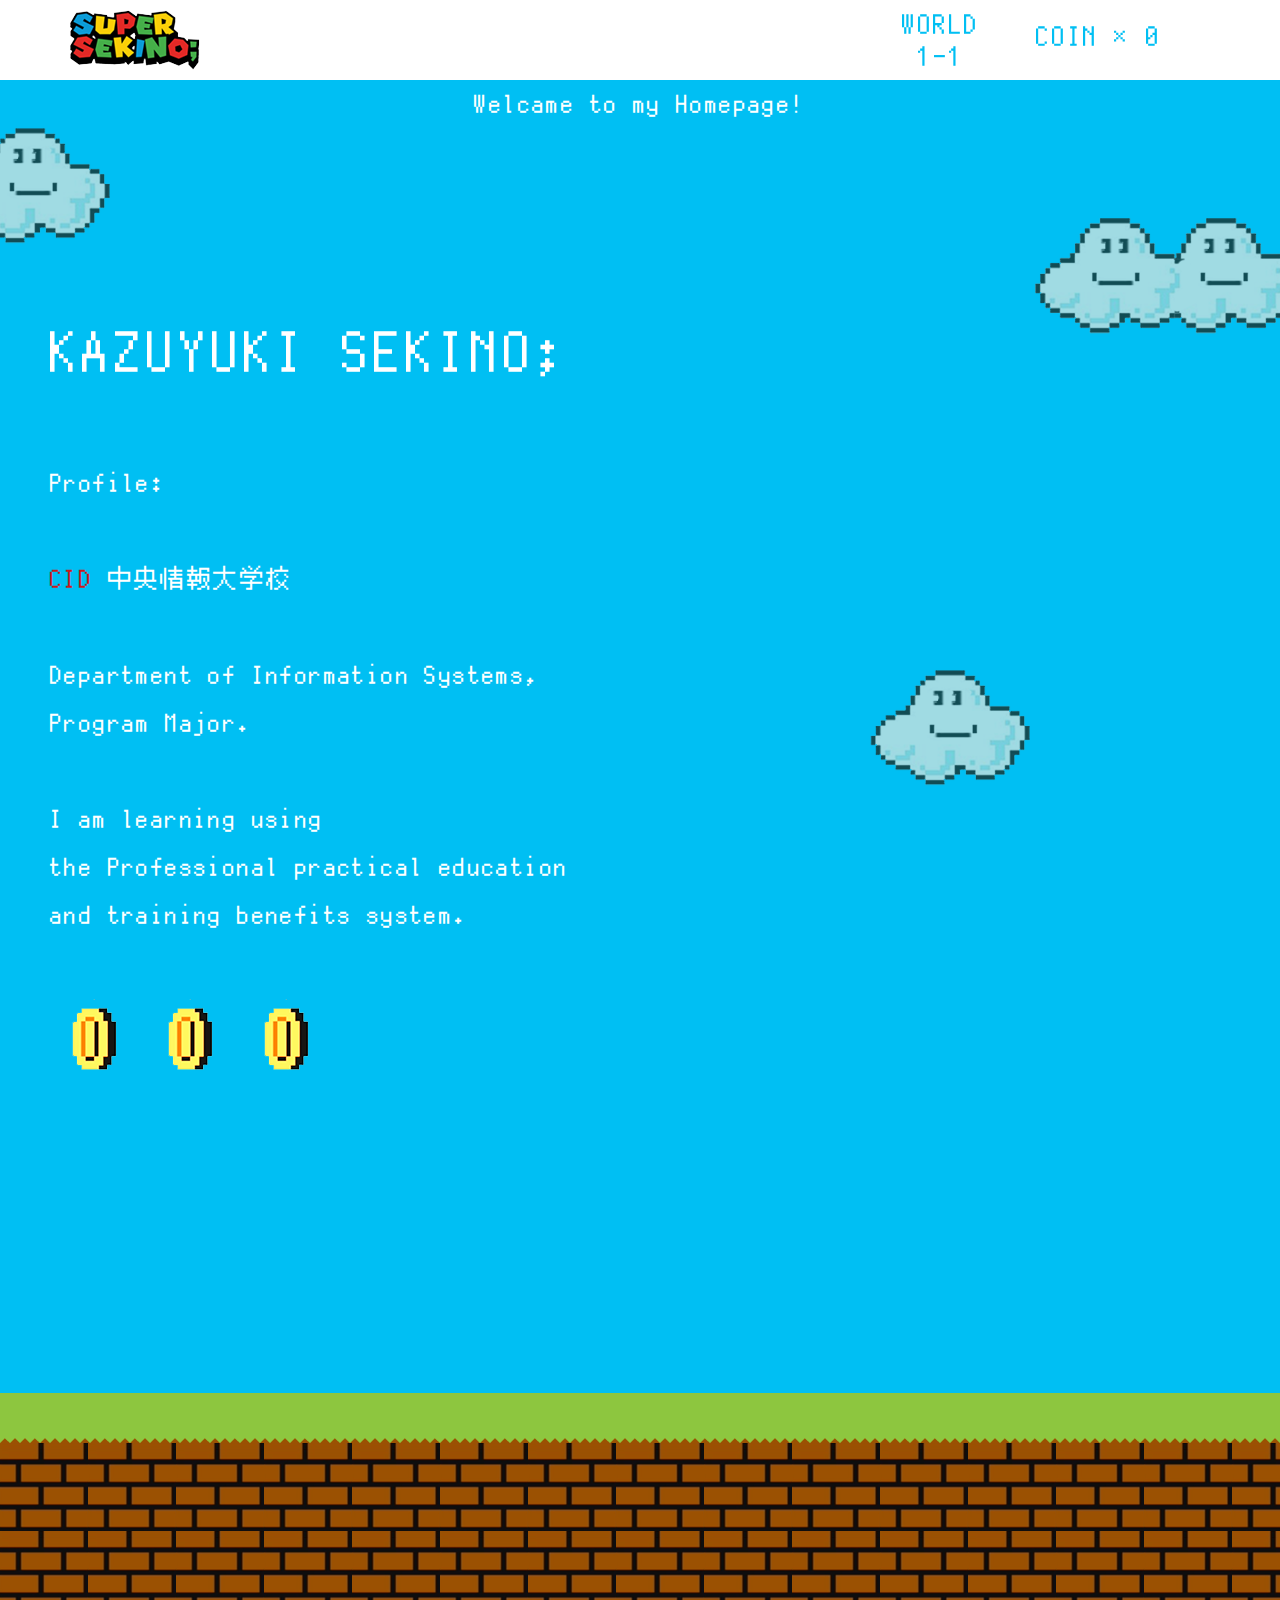
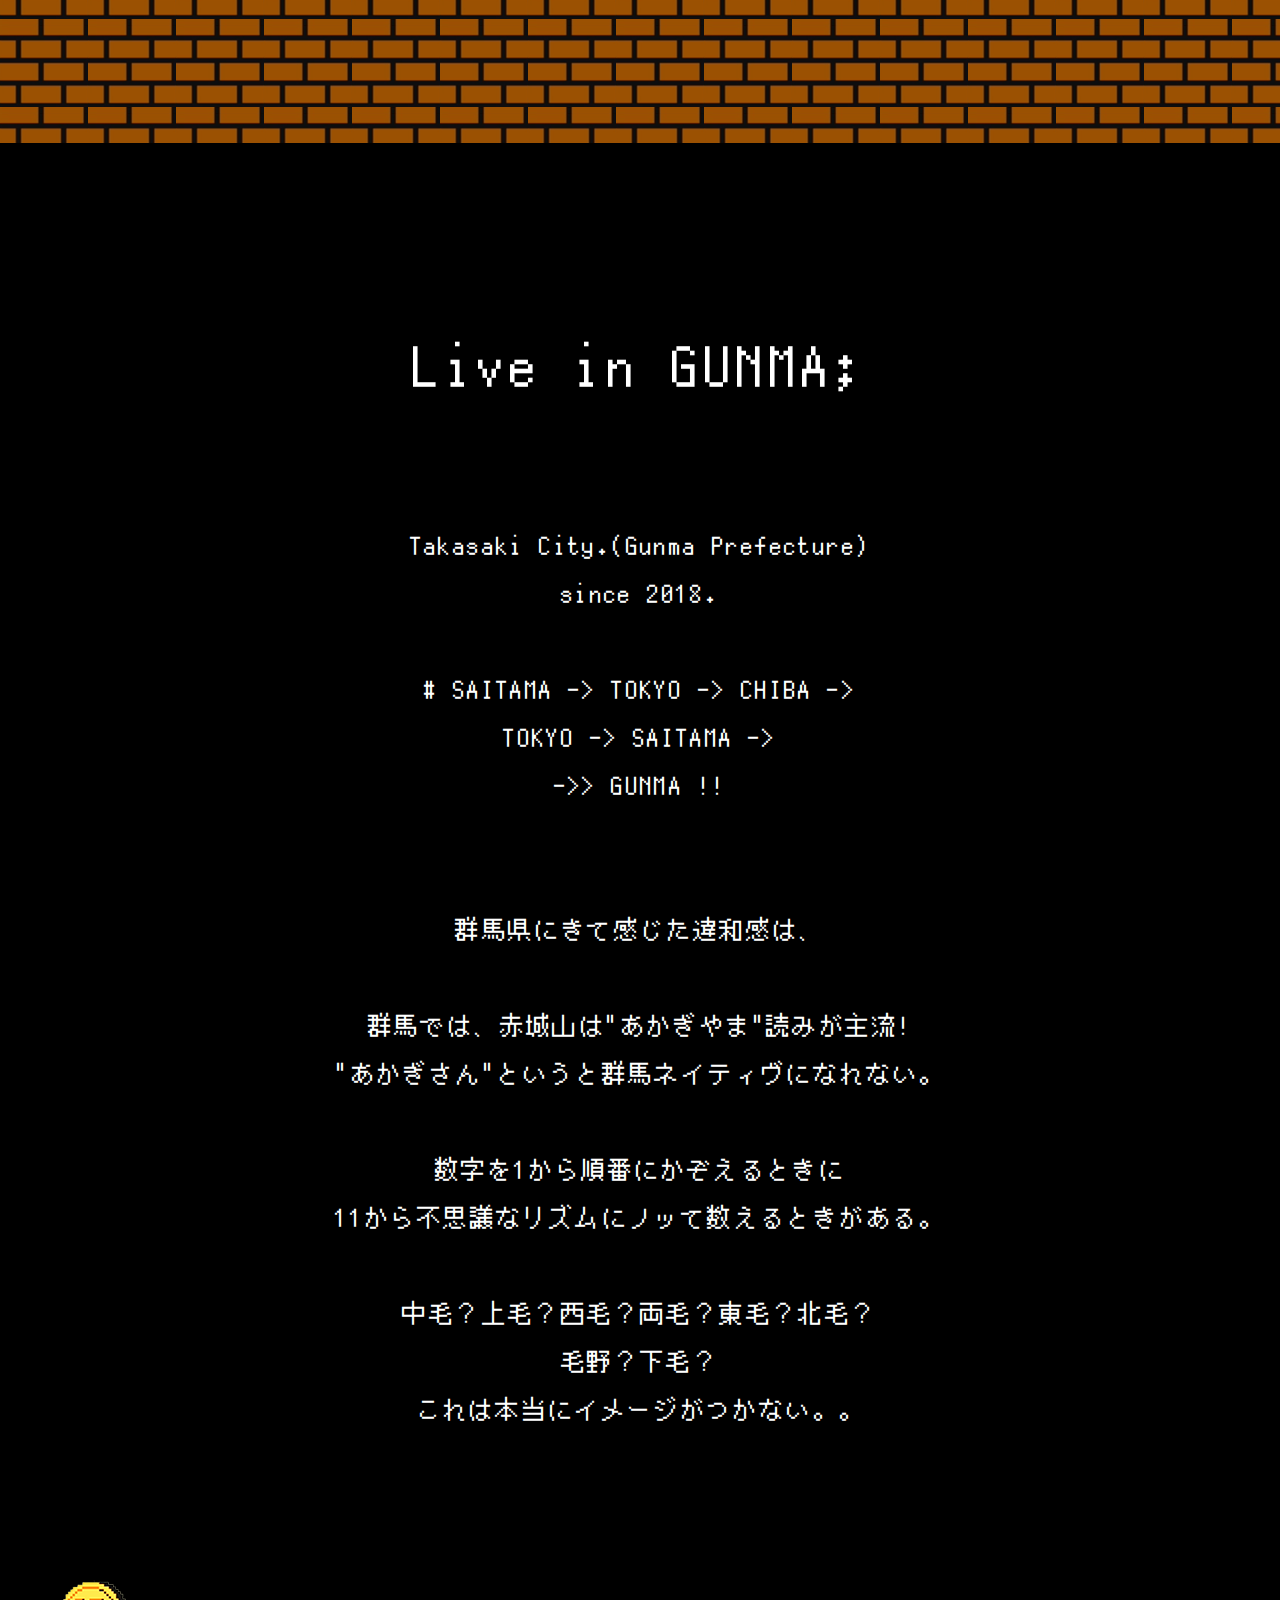
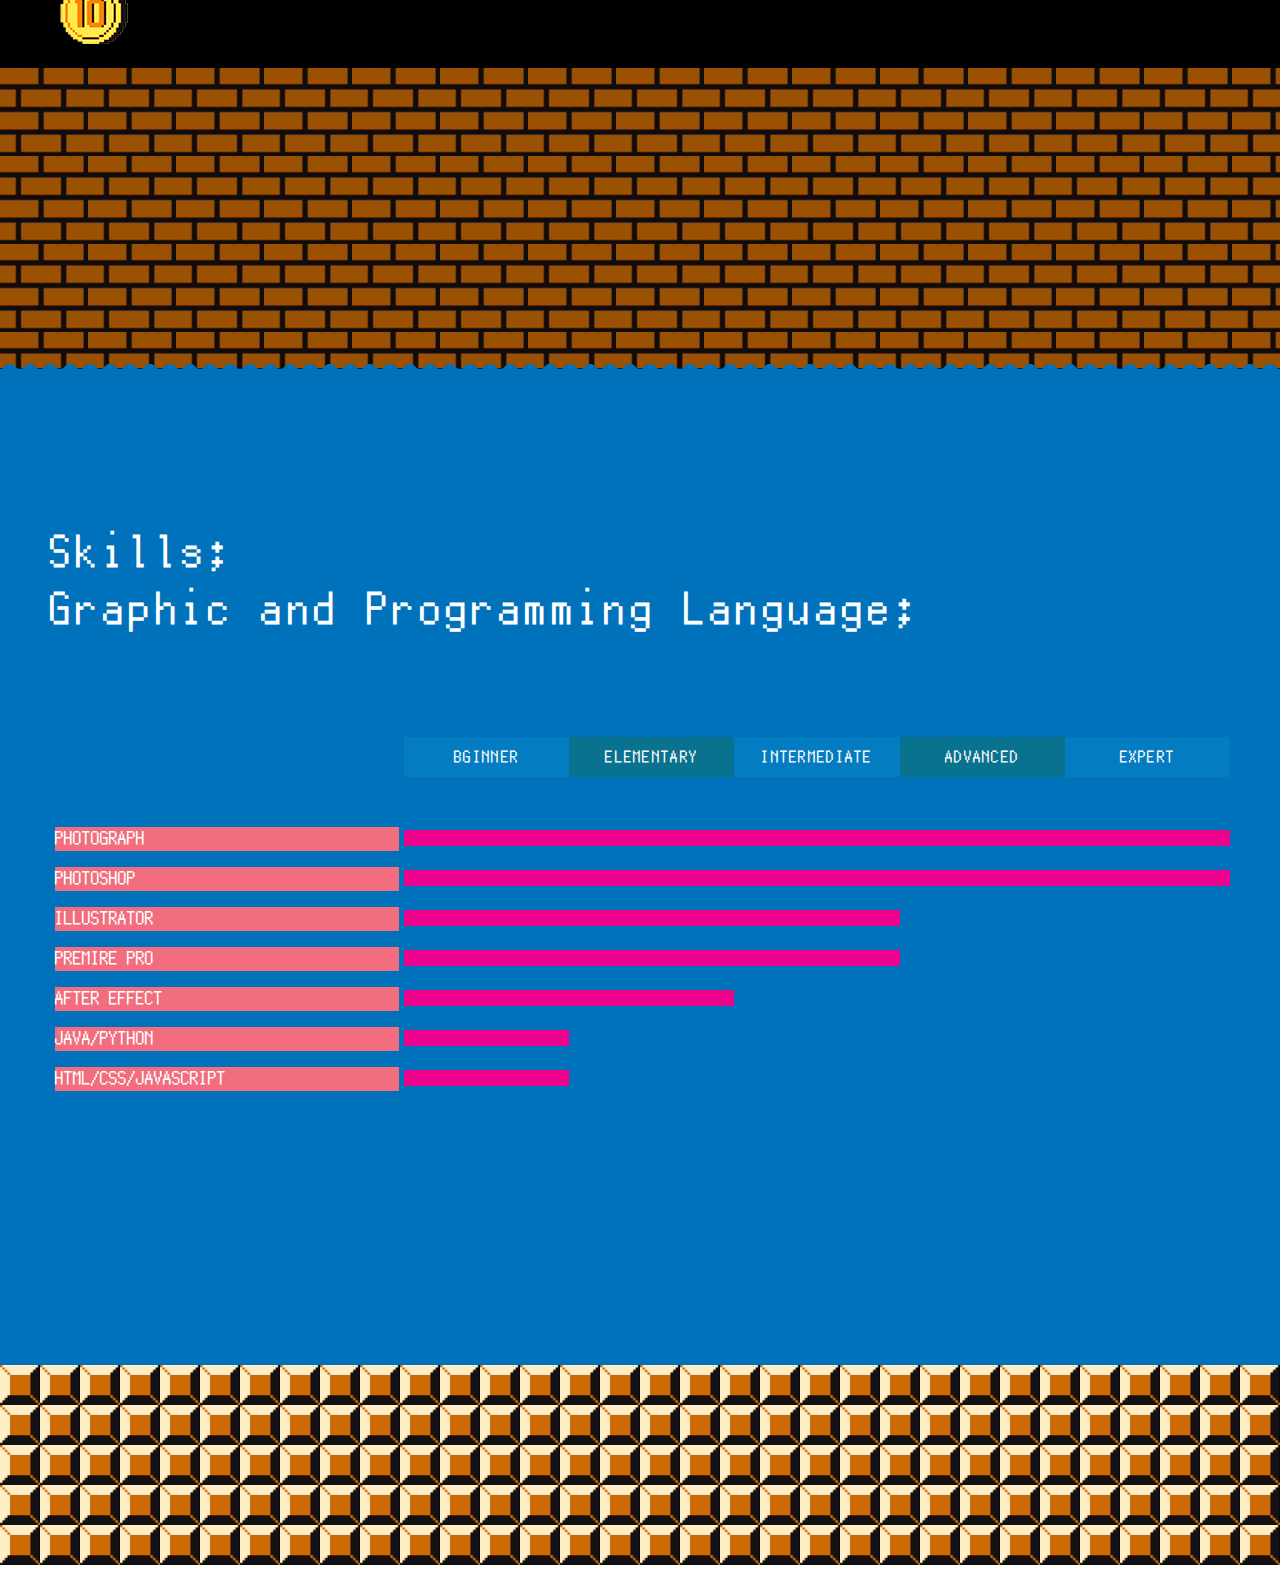
==== cidweb/info.html @ f89f5547 "Add files via upload" ====
<!DOCTYPE html>
<html lang="ja">
<head>
    <meta charset="UTF-8">
    <!--レスポンシブ用-->
    <meta name="viewport" content="width=device-width,minimum-scale=1,initial-scale=0">
    <!--css読込-->
    <link rel="stylesheet" href="css/miniReset.css">
    <link rel="stylesheet" href="css/top_style.css">
    <!--js読込-->
    <script src="js/main.js"></script>
    <title>自己紹介ページ</title>
</head>
<script>
    
</script>

<body>
    <!--全体を囲う箱divをつくる ここでは包むのでwrapperというidにしてる-->
    <div id="wrapper">
        <header>
            <div id="head_logo">
                <img src="img/logo.png" alt="ヘッダーロゴ" width="130" height="60">
                <div class="status">
                    <div id="world"><p>WORLD</p></div>
                    <div id="coin"><p>COIN ×</p></div>
                    <textarea readonly id="world_text">1-1</textarea>
                    <textarea readonly id="coin_text">0</textarea>
                </div>
            </div>
        </header>
        <!--top-->
        <section id="top_view" onpointerover="worldMove1()">
            <div class="main_width" >
                <p id="welcame">Welcame to my Homepage!</p>
                <div class="kumo">
                    <img id="kumo" src="img/kumo1.png" width="160" height="116" >
                    <img id="kumo2" src="img/kumo2.png" width="265" height="116" >
                    <img id="kumo1" src="img/kumo1.png" width="160" height="116" >
                </div>
                <div class="section_title">
                    <h2>KAZUYUKI SEKINO;</h2>
                </div>
                <p>Profile:<br><br>
                    <span>CID</span> 中央情報大学校<br><br>
                    Department of Information Systems,<br>
                    Program Major.<br><br>
                        
                    I am learning using<br>
                    the Professional practical education<br>
                    and training benefits system.<br>
                </p>
                <div id="top_view_items">
                    <img id="coin_img1" class="coin_img" src="img/coin.png" width="88" height="88" 
                    onclick="countCoin() ; hiddenCoin(this.id)" >
                    <img id="coin_img2" class="coin_img" src="img/coin.png" width="88" height="88" 
                    onclick="countCoin() ; hiddenCoin(this.id)" >
                    <img id="coin_img3" class="coin_img" src="img/coin.png" width="88" height="88" 
                    onclick="countCoin() ; hiddenCoin(this.id)" >
                </div>
                <!--test用
                <img src="img/coin.png" onpointerover="worldMove()" >
                <img id="coinImg1" src="img/coin.png" width="88" height="88" onclick="countCoin() ; hiddenCoin(this.id)" >
                <img id="coinImg2" src="img/coin.png" width="88" height="88" onclick="countCoin() ; hiddenCoin(this.id)" >
                <img id="coinImg10" src="img/coin10.png" width="88" height="88" onclick="countCoin10() ; hiddenCoin(this.id)" >
                -->
            </div>
        </section>
        <section id="live_in_Gunma" onpointerover="worldMove2()">
            <div class="green"></div>
            <div class="renga"></div>
            <div class="main_width" >
                <div class="section_title">
                    <h2>Live in GUNMA;</h2>
                </div>
                <p><br>Takasaki City.(Gunma Prefecture)<br>
                    since 2018.<br>
                    <br>
                    # SAITAMA -> TOKYO -> CHIBA -><br>
                    TOKYO -> SAITAMA -><br>
                    ->> GUNMA !! <br>
                    <br>
                    <br>
                    群馬県にきて感じた違和感は、<br>
                    <br>
                    群馬では、赤城山は"あかぎやま"読みが主流! <br>
                    "あかぎさん"というと群馬ネイティヴになれない。<br>
                    <br>
                    数字を1から順番にかぞえるときに<br>
                    11から不思議なリズムにノッて数えるときがある。<br>
                    <br>
                    中毛？上毛？西毛？両毛？東毛？北毛？<br>
                    毛野？下毛？<br>
                    これは本当にイメージがつかない。。<br>
                </p>
                <img id="coin_img4" class="coin_img" src="img/coin10.png" width="88" height="88" 
                onclick="countCoin10() ; hiddenCoin(this.id)" >

            </div><!--main_width-->
            <div class="renga"></div>
            <div class="wave"></div>
        </section><!--live_in_Gunma-->
            

        <section id="skills" onpointerover="worldMove3()">
            <div class="main_width">
                <div class="section_title">
                    <h2>Skills;<br>
                        Graphic and Programming Language;</h2>
                </div>
                <div class="levels">
                    <div></div>
                    <div class="odd_bg">BGINNER</div>
                    <div class="even_bg">ELEMENTARY</div>
                    <div class="odd_bg">INTERMEDIATE</div>
                    <div class="even_bg">ADVANCED</div>
                    <div class="odd_bg">EXPERT</div>
                </div> 
                <div class="level_bars level_bars_first">
                    <div><p>PHOTOGRAPH</p></div>
                    <div class="ph bc"></div>
                </div>
                <div class="level_bars">
                    <div><p>PHOTOSHOP</p></div>
                    <div class="ps bc"></div>
                </div>
                <div class="level_bars">
                    <div><p>ILLUSTRATOR</p></div>
                    <div class="ai bc"></div>
                </div>
                <div class="level_bars">
                    <div><p>PREMIRE PRO</p></div>
                    <div class="pr bc"></div>
                </div>
                <div class="level_bars">
                    <div><p>AFTER EFFECT</p></div>
                    <div class="ae bc"></div>
                </div>
                <div class="level_bars">
                    <div><p>JAVA/PYTHON</p></div>
                    <div class="jp bc"></div>
                </div>
                <div class="level_bars level_bars_last">
                    <div class="hcj_text" ><p>HTML/CSS/JAVASCRIPT</p></div>
                    <div class="hcj bc"></div>
                </div>
            </div><!--main_width-->
        </section><!--skills-->
        <div class="block"></div>
    </div>
</body>
</html>
---- cidweb/css/miniReset.css ----
@charset "UTF-8";
/* ----------------------------------
    reset css mini 最低限ver
----------------------------------- */
*:where(:not(iframe, canvas, img, svg, video):not(svg *)) {
    all: unset;
    display: revert;
    }
  * {
    -webkit-box-sizing: border-box;
    box-sizing: border-box;
    }
    *::before,
    *::after { 
      -webkit-box-sizing: border-box;
      box-sizing: border-box;
      font-size: 16px;
    }
    body,h1,h2,h3,h4,h5 {
      /*太さノーマル*/
      font-weight: normal;
    }
    body {
      color: #ffffff;
      background-color: #ffffff;
      /*左から優先 英数字のみなら””は不要 半角スペースや日本語有りは””が必要*/
      font-family: dotFont,"游ゴシック体", YuGothic, "游ゴシック", "Yu Gothic", "メイリオ", sans-serif;
      /*行間 縦の隙間*/
      line-height: 1.3;
      /*デフォルトにしたいフォントサイズ*/
      font-size: 16px;
      
    }
    ol, ul {
      /*リストの点を消す*/
      list-style: none;
    }
    img {
      /*画面幅に対する100％*/
      max-width: 100%;
      /*高さは自動オート設定*/
      height: auto; 
    }
    table {
      border-collapse: collapse;
    }
    a{
      cursor: pointer;
    }
    
    input[type=text],
    input[type=tel],
    input[type=email],
    input[type=esubmit],
    select,
    textarea {
      padding: 0;
      border: none;
      border-radius: 0;
      outline: none;
      background: none;
    }
---- cidweb/css/top_style.css ----
@charset "UTF-8";
/* ----------------------------------
    font
----------------------------------- */
@font-face {
    font-family: "dotFont";
    src:url("../font/PixelMplus12-Regular.woff2") format("woff2")
    }
    * {
    font-family: "dotFont";
    }
/* ----------------------------------
----------------------------------- */
#wrapper {
    overflow: hidden;
}
.main_width {
    /*max-widthで最大*/
    max-width: 1300px;
    /*左右自動で余白*/
    margin-left: auto;
    margin-right: auto;
    padding-left: 50px;
    padding-right: 50px;
}
/* ----------------------------------
    header
----------------------------------- */
header {
    position: fixed;
    height: 80px;
    width: 100%;
    top: 0;
    left: 0;
    z-index: 9997;
    background: #fff;
}
header #head_logo {
    padding: 0 70px;
    height: 100%;
    display: flex;
    align-items: center;
}
.status {
    color: #00bff3;
    font-size: 26px;
    letter-spacing: 0.1em;
    z-index: 9998;
}
#world {
    position: fixed;
    top: 8px;
    right: 300px;
}
#coin {
    position: fixed;
    top: 20px;
    right: 150px;

} 
#world_text {
    position: fixed;
    width: 62px;
    top: 40px;
    right: 300px;

}
#coin_text {
    position: fixed;
    width: 54px;
    top: 20px;
    right: 80px;
}

/* ----------------------------------
    セクションタイトル共通
----------------------------------- */
.section_title h2 {
    padding-top: 3.5em;
    font-size: 54px;
    letter-spacing: 0.1em;
}

/* ----------------------------------
    top_view
----------------------------------- */

#top_view {
    position: relative;
    margin-top: 80px;
    background: #00bff3;
  }
#top_view .main_width {
    position: relative;
    color: #fff;
    background: #00bff3;
    padding-top: 0px;
    padding-bottom: 300px;
}
#top_view .main_width #welcame {
    text-align: center;
}
#top_view .main_width .kumo #kumo {
    position:absolute;
    margin-top: 0;
    left: -50px;
}
#top_view .main_width .kumo #kumo2 {
    position: absolute;
    margin-top: 90px;
    right: -20px;
}
#top_view .main_width .kumo #kumo1 {
    position: absolute;
    margin-top: 542px;
    right: 250px;
}
#top_view .main_width p {
    margin-top: 3em;
    font-size: 24px;
    line-height: 2em;
    letter-spacing: 0.1em;
}
#top_view .main_width p span{
    color: #c9191a;
}
#top_view_items {
    padding-top: 60px;
}

/* ----------------------------------
    live in Gunma
----------------------------------- */
#live_in_Gunma {
    background: #000;
}

.green {
    width:100%;
    height: 50px;
    background-color: #9b5102;
    background-image: url("../img/green.png");
}
.renga {
    width:100%;
    height: 300px;
    background-image: url("../img/block_88_88.png");
}
#live_in_Gunma .main_width h2 {
    text-align: center;
}
#live_in_Gunma .main_width p {
    margin-top: 3em;
    font-size: 24px;
    line-height: 2em;
    letter-spacing: 0.1em;
    text-align: center;
    padding-bottom: 140px;
}

.wave {
    position: relative;
    top: -4px;
    width:100%;
    height: 6px;
    background-image: url("../img/sea-wave.png");
    margin-bottom: 0;
}
/* ----------------------------------
    Skills
----------------------------------- */
#skills {
    margin-top: -5px;
    background: #0072bc;
    height: 1000px;
}
#skills .main_width h2 {
    font-size: 44px;
    margin-bottom: 100px;
    
}

.levels {
    width: 100%;
    display: flex;
    margin-bottom: 40px;
    height: 40px;
}
.levels div:nth-child(1) {
    width: 30%;
    background: none;
}
.levels div {
    width: calc(70% / 5);
    /* background: #FFDBDB; */
    font-size: 18px;
}
.levels .odd_bg {
    background: #047cc2;
    display: flex;
    font-size: 16px;
    align-items: center;
    justify-content: center;
    height: 100%;
    letter-spacing: 0.08em;
}
.levels .even_bg {
    background: #09728f;
    display: flex;
    font-size: 16px;
    align-items: center;
    justify-content: center;
    height: 100%;
    letter-spacing: 0.08em;
}

.level_bars {
    width: 100%;
    display: flex;
    height: 40px;
}
/*項目*/
.level_bars div:nth-child(1) {
    width: 30%;
    font-size: 18px;
    padding: 10px 5px;
}
.level_bars div:nth-child(1) p {
    background: #f26d7d;
}

/*メーター*/

.level_bars .ph {
    width: calc(70% /5 *5);
    background: #ec008c;
    height: 15.5px;
    margin: 13px 0;
}
.level_bars .ps {
    width: calc(70% /5 *5);
    background: #ec008c;
    height: 15.5px;
    margin: 13px 0;
}
.level_bars .ai {
    width: calc(70% /5 *3);
    background: #ec008c;
    height: 15.5px;
    margin: 13px 0;
}
.level_bars .pr {
    width: calc(70% /5 *3);
    background: #ec008c;
    height: 15.5px;
    margin: 13px 0;
}
.level_bars .ae {
    width: calc(70% /5 *2);
    background: #ec008c;
    height: 15.5px;
    margin: 13px 0;
}
.level_bars .jp {
    width: calc(70% /5 *1);
    background: #ec008c;
    height: 15.5px;
    margin: 13px 0;
}
.level_bars .hcj {
    width: calc(70% /5 *1);
    background: #ec008c;
    height: 15.5px;
    margin: 13px 0;
}
/* .level_bars.level_bars_first {
    border-top: 2px solid #c9191a;
} */
/* .level_bars.level_bars_last {
    border-bottom: 2px solid #c9191a;
} */
.block {
    position: relative;
    top: -4px;
    width:100%;
    height: 200px;
    background-image: url("../img/block.png");
    margin-bottom: 0;
    background-size: 40px;
}
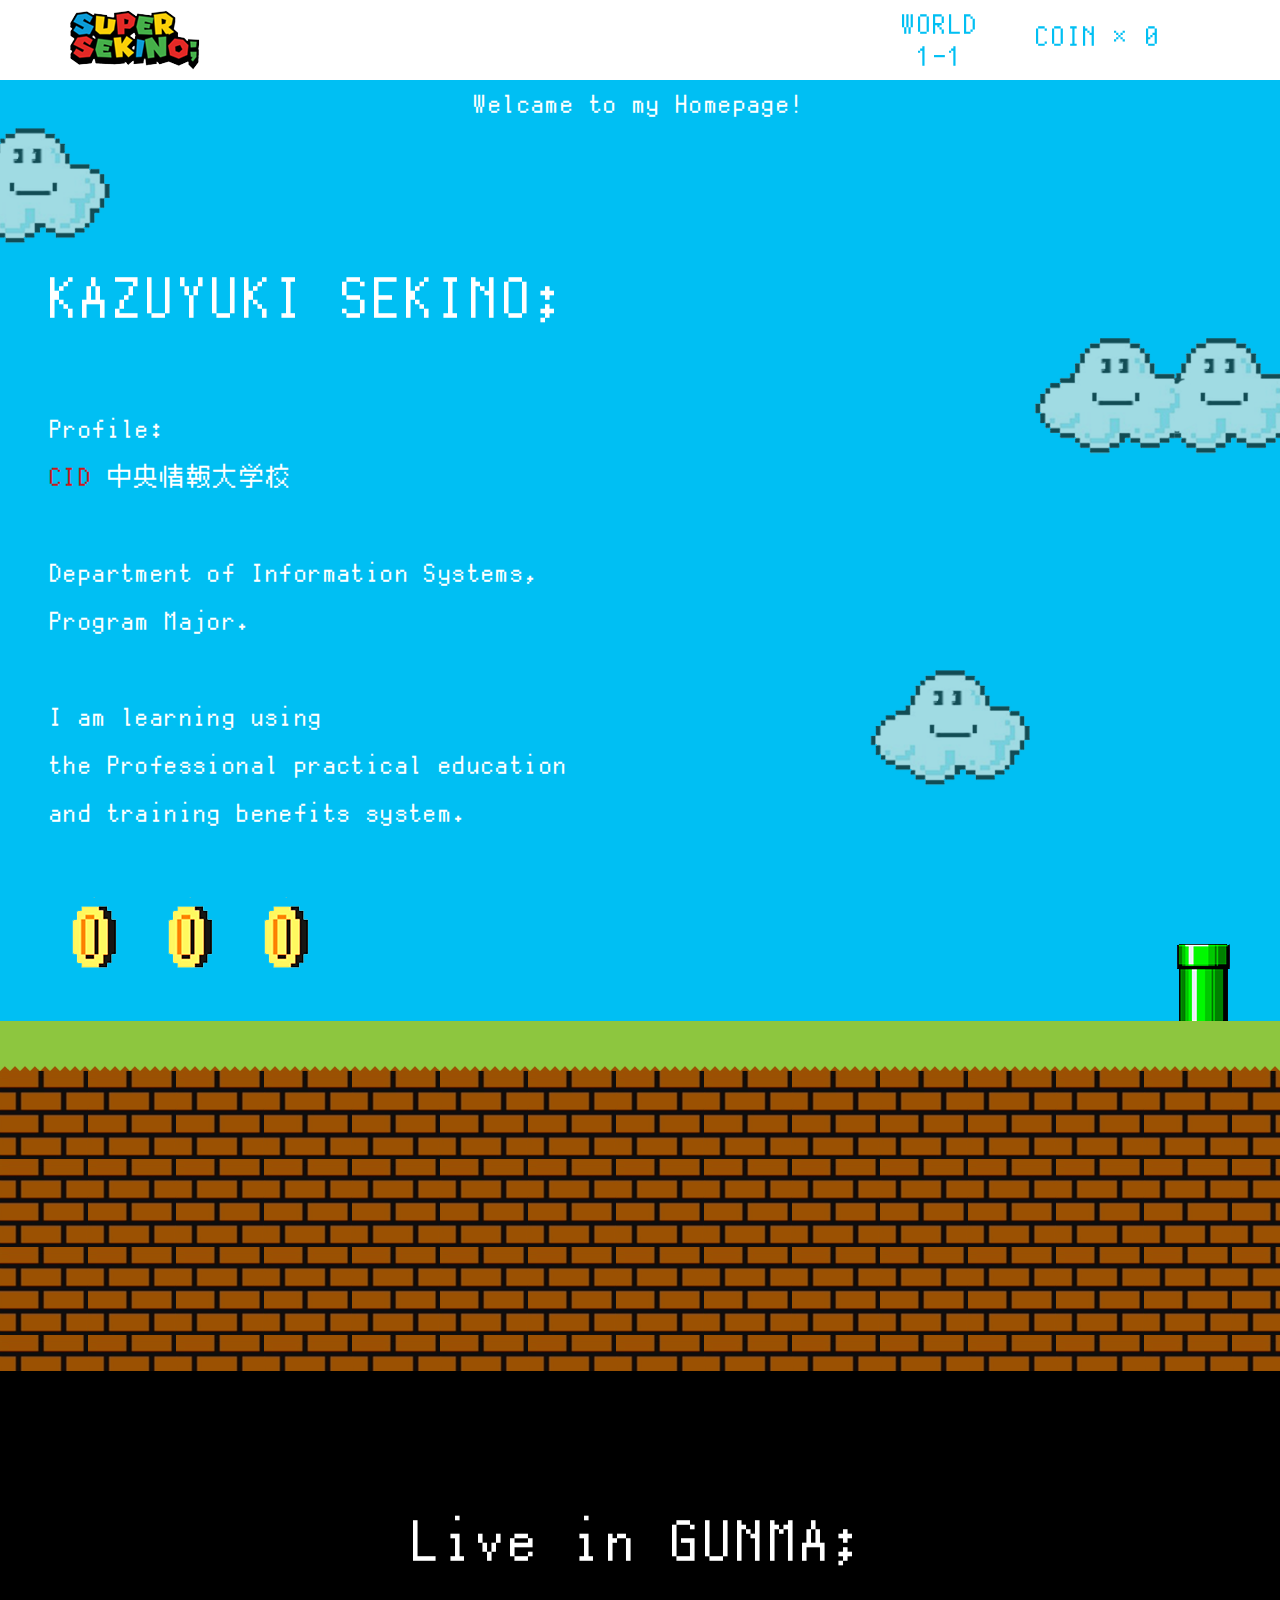
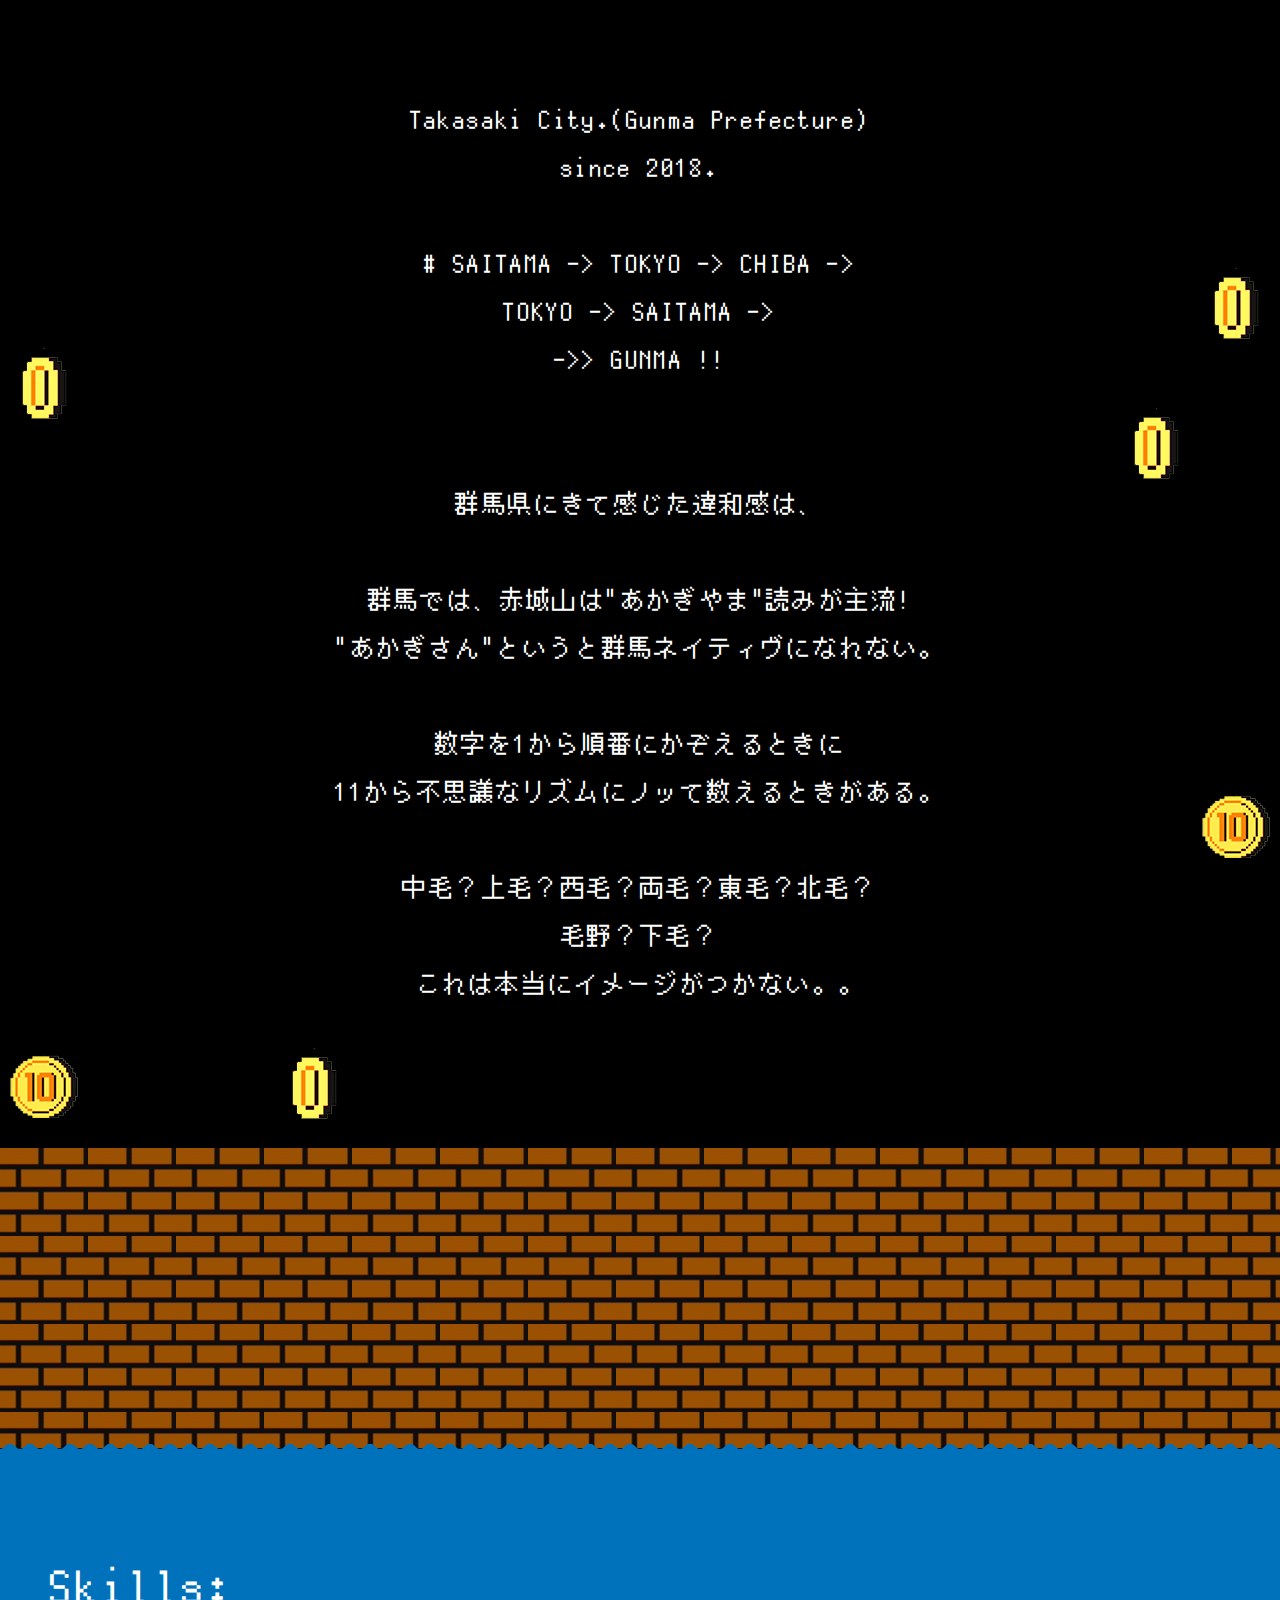
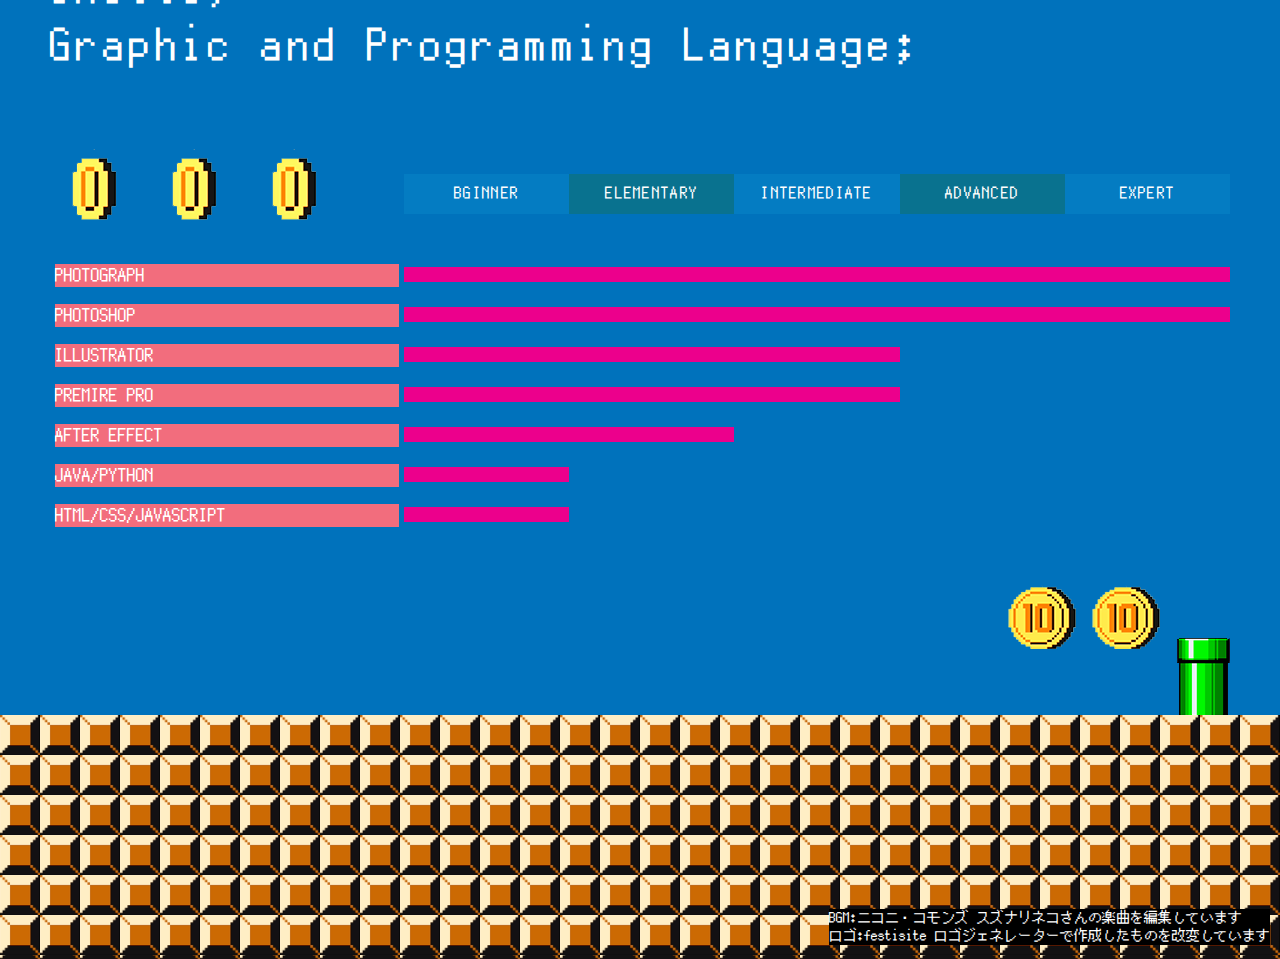
==== commit 3daf4ab8: "Add files via upload" ====
--- a/cidweb/info.html
+++ b/cidweb/info.html
@@ -9,6 +9,8 @@
     <link rel="stylesheet" href="css/top_style.css">
     <!--js読込-->
     <script src="js/main.js"></script>
+    <!--js読込-->
+    <audio src="se/bgmbg.mp3" autoplay loop></audio>
     <title>自己紹介ページ</title>
 </head>
 <script>
@@ -38,10 +40,10 @@
                     <img id="kumo2" src="img/kumo2.png" width="265" height="116" >
                     <img id="kumo1" src="img/kumo1.png" width="160" height="116" >
                 </div>
-                <div class="section_title">
+                <div class="section_title" id="top_title">
                     <h2>KAZUYUKI SEKINO;</h2>
                 </div>
-                <p>Profile:<br><br>
+                <p>Profile:<br>
                     <span>CID</span> 中央情報大学校<br><br>
                     Department of Information Systems,<br>
                     Program Major.<br><br>
@@ -67,7 +69,8 @@
             </div>
         </section>
         <section id="live_in_Gunma" onpointerover="worldMove2()">
-            <div class="green"></div>
+            <div class="green"><a  href="#skills" ><img id="dokan1" src="img/dokan.png" 
+                onclick="dokanMove()" width="53" height="77" ></a> </div>
             <div class="renga"></div>
             <div class="main_width" >
                 <div class="section_title">
@@ -93,18 +96,39 @@
                     毛野？下毛？<br>
                     これは本当にイメージがつかない。。<br>
                 </p>
+                
+
+            </div><!--main_width-->
+            <div class="renga">
                 <img id="coin_img4" class="coin_img" src="img/coin10.png" width="88" height="88" 
                 onclick="countCoin10() ; hiddenCoin(this.id)" >
-
-            </div><!--main_width-->
-            <div class="renga"></div>
+                <img id="coin_img5" class="coin_img" src="img/coin.png" width="88" height="88" 
+                    onclick="countCoin() ; hiddenCoin(this.id)" >
+                <!-- <img id="coin_img6" class="coin_img" src="img/coin.png" width="88" height="88" 
+                    onclick="countCoin() ; hiddenCoin(this.id)" > -->
+                <img id="coin_img7" class="coin_img" src="img/coin.png" width="88" height="88" 
+                    onclick="countCoin() ; hiddenCoin(this.id)" >
+                <img id="coin_img8" class="coin_img" src="img/coin.png" width="88" height="88" 
+                    onclick="countCoin() ; hiddenCoin(this.id)" >
+                <img id="coin_img9" class="coin_img" src="img/coin.png" width="88" height="88" 
+                    onclick="countCoin() ; hiddenCoin(this.id)" >
+                <img id="coin_img10" class="coin_img" src="img/coin10.png" width="88" height="88" 
+                onclick="countCoin10() ; hiddenCoin(this.id)" >
+            </div>
             <div class="wave"></div>
         </section><!--live_in_Gunma-->
             
 
         <section id="skills" onpointerover="worldMove3()">
             <div class="main_width">
-                <div class="section_title">
+                <div class="section_title" id="skill_coins">
+                    <img id="coin_img11" class="coin_img" src="img/coin.png" width="88" height="88" 
+                    onclick="countCoin() ; hiddenCoin(this.id)" >
+                    <img id="coin_img12" class="coin_img" src="img/coin.png" width="88" height="88" 
+                    onclick="countCoin() ; hiddenCoin(this.id)" >
+                    <img id="coin_img13" class="coin_img" src="img/coin.png" width="88" height="88" 
+                    onclick="countCoin() ; hiddenCoin(this.id)" >
+
                     <h2>Skills;<br>
                         Graphic and Programming Language;</h2>
                 </div>
@@ -144,9 +168,22 @@
                     <div class="hcj_text" ><p>HTML/CSS/JAVASCRIPT</p></div>
                     <div class="hcj bc"></div>
                 </div>
+                <div id="stage3">
+                    
+                </div>
             </div><!--main_width-->
         </section><!--skills-->
-        <div class="block"></div>
+        
+        <div class="block">
+            <img id="coin_img14" class="coin_img" src="img/coin10.png" width="88" height="88" 
+                onclick="countCoin10() ; hiddenCoin(this.id)" >
+            <img id="coin_img15" class="coin_img" src="img/coin10.png" width="88" height="88" 
+                onclick="countCoin10() ; hiddenCoin(this.id)" >
+            <a href="#top_title"><img id="dokan3" src="img/dokan.png" onclick="dokanMove()" width="53" height="77"></a> 
+            <p> BGM:ニコニ・コモンズ スズナリネコさんの楽曲を編集しています<br>
+            ロゴ:festisite ロゴジェネレーターで作成したものを改変しています</p>
+        </div>
+        
     </div>
 </body>
 </html>--- a/cidweb/css/top_style.css
+++ b/cidweb/css/top_style.css
@@ -13,6 +13,10 @@
 ----------------------------------- */
 #wrapper {
     overflow: hidden;
+    background-image: url("../img/block.png");
+    margin-bottom: 0;
+    background-size: 40px;
+    
 }
 .main_width {
     /*max-widthで最大*/
@@ -22,6 +26,7 @@
     margin-right: auto;
     padding-left: 50px;
     padding-right: 50px;
+    
 }
 /* ----------------------------------
     header
@@ -76,7 +81,7 @@
     セクションタイトル共通
 ----------------------------------- */
 .section_title h2 {
-    padding-top: 3.5em;
+    padding-top: 2.5em;
     font-size: 54px;
     letter-spacing: 0.1em;
 }
@@ -84,6 +89,16 @@
 /* ----------------------------------
     top_view
 ----------------------------------- */
+#welcame_text {
+    position: relative;
+    width: 100%;
+    margin-top: 72px;
+    left: -170px;
+    transform: translateX(50%);
+    font-size: 24px;
+    line-height: 2em;
+    letter-spacing: 0.1em;
+}
 
 #top_view {
     position: relative;
@@ -95,7 +110,7 @@
     color: #fff;
     background: #00bff3;
     padding-top: 0px;
-    padding-bottom: 300px;
+    padding-bottom: 30px;
 }
 #top_view .main_width #welcame {
     text-align: center;
@@ -107,7 +122,7 @@
 }
 #top_view .main_width .kumo #kumo2 {
     position: absolute;
-    margin-top: 90px;
+    margin-top: 210px;
     right: -20px;
 }
 #top_view .main_width .kumo #kumo1 {
@@ -140,11 +155,54 @@
     height: 50px;
     background-color: #9b5102;
     background-image: url("../img/green.png");
-}
+    position: relative;
+}
+#dokan1 {
+    position: absolute;
+    top: -77px;
+    right: 50px;
+}
+
 .renga {
+    position: relative;
     width:100%;
     height: 300px;
     background-image: url("../img/block_88_88.png");
+}
+#coin_img4 {
+    position: absolute;
+    top: -100px;
+    left: 0;
+}
+#coin_img5 {
+    position: absolute;
+    top: -800px;
+    left: 0px;
+}
+/* #coin_img6 {
+    position: absolute;
+    top: -150px;
+    left: 90px;
+} */
+#coin_img7 {
+    position: absolute;
+    top: -100px;
+    left: 270px;
+}
+#coin_img8 {
+    position: absolute;
+    top: -880px;
+    right: 0px;
+}
+#coin_img9 {
+    position: absolute;
+    top: -740px;
+    right: 80px;
+}
+#coin_img10 {
+    position: absolute;
+    top: -360px;
+    right: 0px;
 }
 #live_in_Gunma .main_width h2 {
     text-align: center;
@@ -166,13 +224,35 @@
     background-image: url("../img/sea-wave.png");
     margin-bottom: 0;
 }
+
+
+
 /* ----------------------------------
     Skills
 ----------------------------------- */
+#skill_coins {
+    position: relative;
+    
+}
+#coin_img11 {
+    position: absolute;
+    top: 300px;
+    left: 200px;
+}
+#coin_img12 {
+    position: absolute;
+    top: 300px;
+    left: 100px;
+}
+#coin_img13 {
+    position: absolute;
+    top: 300px;
+    left: 0;
+}
 #skills {
     margin-top: -5px;
     background: #0072bc;
-    height: 1000px;
+    height: 870px;
 }
 #skills .main_width h2 {
     font-size: 44px;
@@ -279,12 +359,37 @@
 /* .level_bars.level_bars_last {
     border-bottom: 2px solid #c9191a;
 } */
+
+#dokan3 {
+    position: absolute;
+    top: -77px;
+    right: 50px;
+}
+#coin_img14 {
+    position: absolute;
+    top: -136px;
+    right: 110px;
+}
+#coin_img15 {
+    position: absolute;
+    top: -136px;
+    right: 194px;
+}
+
+
 .block {
     position: relative;
     top: -4px;
     width:100%;
-    height: 200px;
+    height: 240px;
     background-image: url("../img/block.png");
     margin-bottom: 0;
     background-size: 40px;
-}+}
+.block p {
+    position: absolute;
+    bottom: 10px;
+    right: 10px;
+    background: #000;
+    font-size: 14px;
+}
